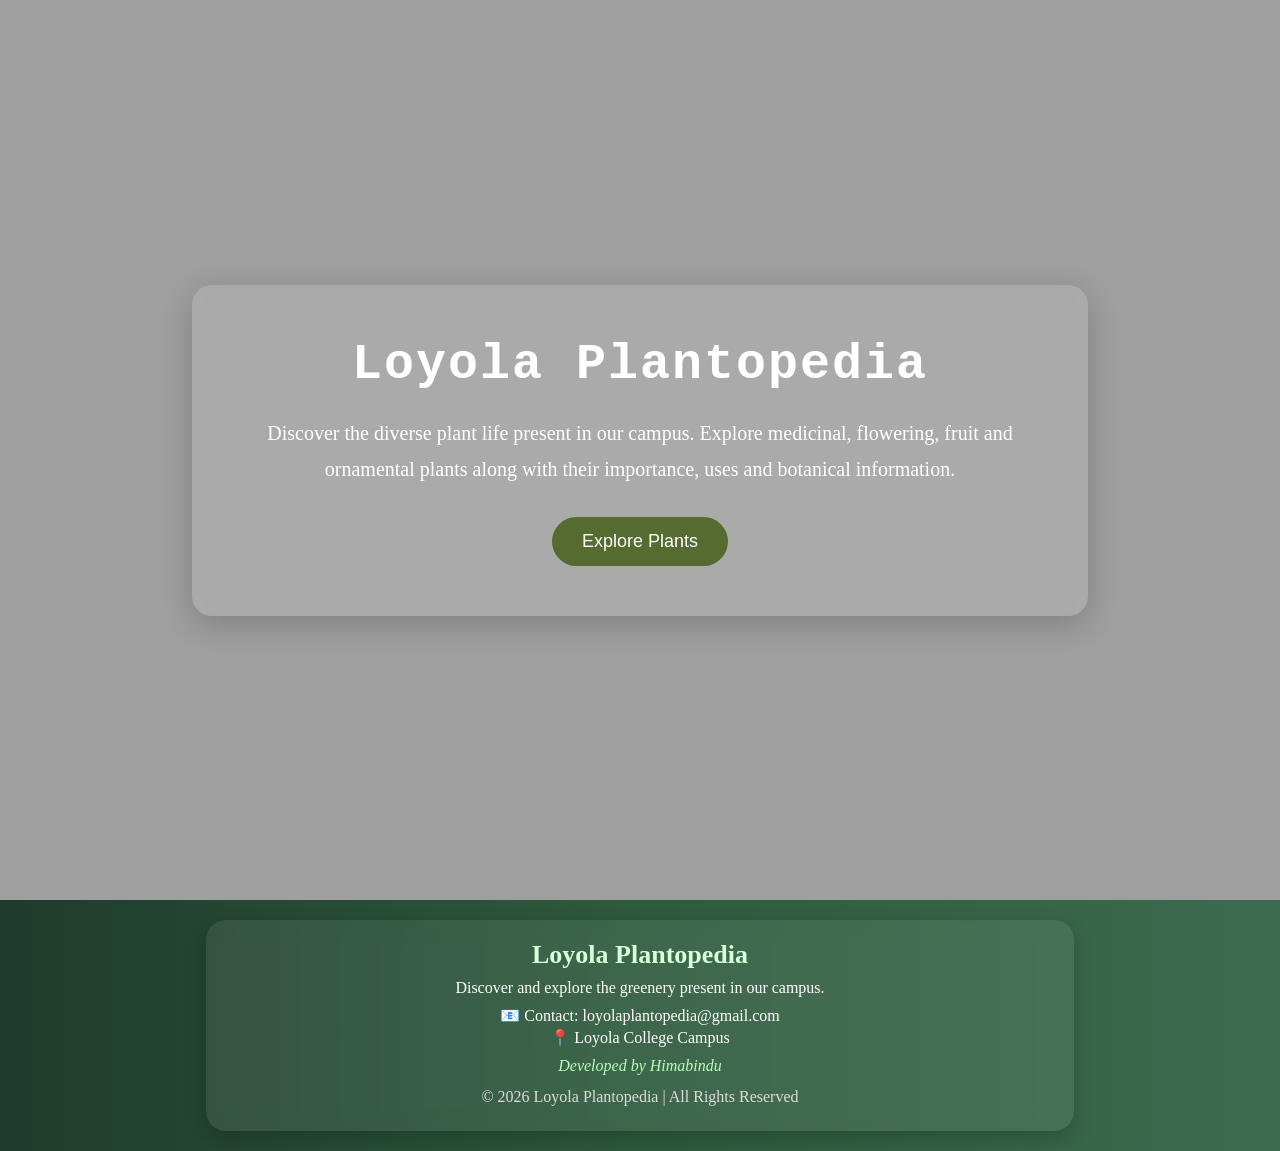
==== index.html @ 228ea23a "Add new project files" ====
<!DOCTYPE html>
<html>
<head>
    <title>College Greenary</title>
    <link rel="stylesheet" href="style.css">
    

<body>

    <!-- Hero Section -->

<section class="hero">

    <div class="overlay">

       <h2>Loyola Plantopedia</h2>

        <p>
    Discover the diverse plant life present in our campus.
    Explore medicinal, flowering, fruit and ornamental plants
    along with their importance, uses and botanical information.
</p>

        <a href="plants.html">
    <button>Explore Plants</button>
    </a>
    </div>

</section>

    <script src="script.js">
    </script>

    <!-- Footer Section -->

<footer>

    <div class="footer-content">

        <h3>Loyola Plantopedia</h3>

        <p>
            Discover and explore the greenery present in our campus.
        </p>

        <div class="contact">

            <p>📧 Contact: loyolaplantopedia@gmail.com</p>

            <p>📍 Loyola College Campus</p>

        </div>

        <div class="developer">

            <p>Developed by Himabindu</p>

        </div>

        <div class="copyright">

            <p>© 2026 Loyola Plantopedia | All Rights Reserved</p>

        </div>

    </div>

</footer>
</body>
</html>
---- style.css ----
/* Google Font Import */
@import url('https://fonts.googleapis.com/css2?family=Poppins:wght@300;400;500;600&family=Playfair+Display:wght@500;700&display=swap');

*{
    margin:0;
    padding:0;
    box-sizing:border-box;
}

html{
    scroll-behavior:smooth;
}

body{
    background-color:#f4f4f4;
}

/* Navigation Bar */

nav{
    display:flex;
    justify-content:space-between;
    align-items:center;
    padding:20px 50px;
    background-color:rgba(0,0,0,0.5);
    position:absolute;
    width:100%;
    z-index:10;
}

nav h1{
    color:white;
    font-size:50px;
    font-family:fantasy;
    letter-spacing:2px;
}

nav ul{
    display:flex;
    list-style:none;
    gap:25px;
}

nav ul li a{
    text-decoration:none;
    color:white;
    font-size:18px;
    font-weight:500;
    transition:0.3s;
}

nav ul li a:hover{
    color:#b7f7c2;
}

/* Hero Section */

.hero{
    height:100vh;
    background-image:url('https://images.unsplash.com/photo-1466692476868-aef1dfb1e735');
    background-size:cover;
    background-position:center;
    display:flex;
    justify-content:center;
    align-items:center;
    position:relative;
}

/* Dark Overlay */

.hero::before{
    content:'';
    position:absolute;
    top:0;
    left:0;
    width:100%;
    height:100%;
    background:rgba(0,0,0,0.35);
}

/* Content Box */

.overlay{
    position:relative;
    background:rgba(255,255,255,0.12);
    backdrop-filter:blur(8px);
    padding:50px;
    border-radius:20px;
    text-align:center;
    color:white;
    width:70%;
    box-shadow:0 8px 30px rgba(0,0,0,0.2);
}

.overlay h2{
    font-family:'Courier New', Courier, monospace;
    font-size:50px;
    margin-bottom:20px;
    line-height:1.2;
    letter-spacing:2px;
}

.overlay p{
    font-family:cursive;
    font-size:20px;
    line-height:1.8;
    margin-bottom:30px;
    font-weight:300;
}

/* Button */

button{
    padding:14px 30px;
    border:none;
    border-radius:30px;
    background-color:darkolivegreen;
    color:white;
    font-size:18px;
    font-weight:500;
    cursor:pointer;
    transition:0.3s;
}

button:hover{
    background-color:#203228;
    transform:scale(1.05);
}

/* Mobile Responsive */

@media(max-width:768px){

    nav{
        flex-direction:column;
        gap:15px;
        padding:20px;
    }

    nav ul{
        gap:15px;
        flex-wrap:wrap;
        justify-content:center;
    }

    .overlay{
        width:90%;
        padding:30px;
    }

    .overlay h2{
        font-size:38px;
    }

    .overlay p{
        font-size:16px;
    }

}
    /* Footer */

/* Footer */

footer{
    background:linear-gradient(
    to right,
    #1f3b2d,
    #2e5a3d,
    #3d6b4f);

    padding:20px 20px;
    text-align:center;
    color:white;
}

.footer-content{
    background:rgba(255,255,255,0.08);

    backdrop-filter:blur(10px);

    padding:20px;
    border-radius:20px;

    width:70%;
    margin:auto;

    box-shadow:0 8px 20px rgba(0,0,0,0.2);
}

.footer-content h3{
    font-size:26px;
    margin-bottom:10px;
    color:#d8ffd8;

    font-family:cursive;
}

.footer-content p{
    margin:6px 0;
    font-size:16px;
    line-height:1;
}

.contact{
    margin-top:12px;
}

.developer{
    margin-top:12px;
    color:#b7ffb7;
    font-style:italic;
    font-size:18px;
}

.copyright{
    margin-top:15px;
    font-size:14px;
    color:#dddddd;
}
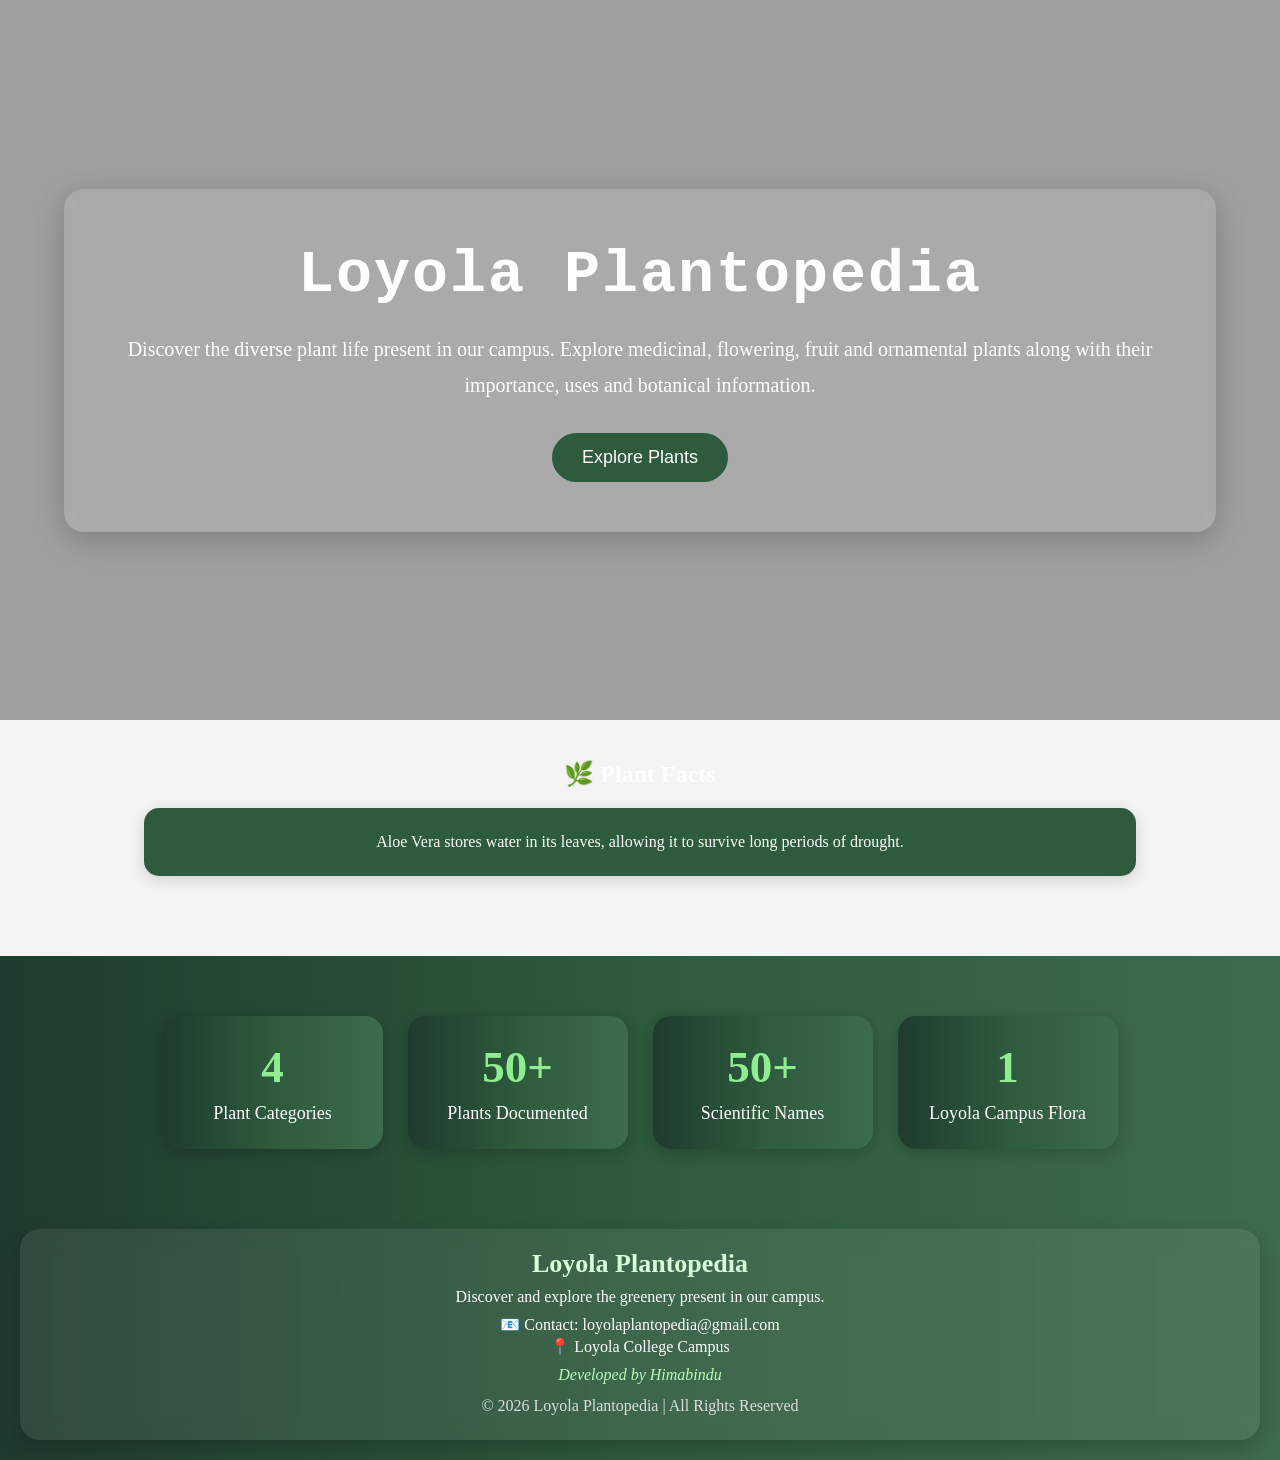
==== commit b1d59d3d: "update" ====
--- a/index.html
+++ b/index.html
@@ -8,7 +8,7 @@
 <body>
 
     <!-- Hero Section -->
-
+<div class="landing-section">      
 <section class="hero">
 
     <div class="overlay">
@@ -22,11 +22,50 @@
 </p>
 
         <a href="plants.html">
-    <button>Explore Plants</button>
+    <button id="exploreBtn">Explore Plants</button>
     </a>
     </div>
 
 </section>
+
+<section class="plant-facts">
+
+    <h2>🌿 Plant Facts</h2>
+
+    <div class="fact-box">
+        <p id="fact-text">
+            Aloe Vera stores water in its leaves, allowing it to survive long periods of drought.
+        </p>
+    </div>
+
+</section>
+</div>
+    
+
+<section class="stats">
+
+    <div class="stat-card">
+        <h2>4</h2>
+        <p>Plant Categories</p>
+    </div>
+
+    <div class="stat-card">
+        <h2>50+</h2>
+        <p>Plants Documented</p>
+    </div>
+
+    <div class="stat-card">
+        <h2>50+</h2>
+        <p>Scientific Names</p>
+    </div>
+
+    <div class="stat-card">
+        <h2>1</h2>
+        <p>Loyola Campus Flora</p>
+    </div>
+
+</section>
+
 
     <script src="script.js">
     </script>
@@ -54,7 +93,6 @@
         <div class="developer">
 
             <p>Developed by Himabindu</p>
-
         </div>
 
         <div class="copyright">
--- a/style.css
+++ b/style.css
@@ -56,8 +56,7 @@
 /* Hero Section */
 
 .hero{
-    height:100vh;
-    background-image:url('https://images.unsplash.com/photo-1466692476868-aef1dfb1e735');
+    height:80vh;
     background-size:cover;
     background-position:center;
     display:flex;
@@ -88,13 +87,14 @@
     border-radius:20px;
     text-align:center;
     color:white;
-    width:70%;
+    width:90%;
     box-shadow:0 8px 30px rgba(0,0,0,0.2);
 }
 
 .overlay h2{
     font-family:'Courier New', Courier, monospace;
-    font-size:50px;
+    color:white;
+    font-size:60px;
     margin-bottom:20px;
     line-height:1.2;
     letter-spacing:2px;
@@ -108,13 +108,19 @@
     font-weight:300;
 }
 
+.landing-section{
+    background-image:url('https://images.unsplash.com/photo-1466692476868-aef1dfb1e735');
+    background-size:cover;
+    background-position:center;
+    background-repeat:no-repeat;
+}
 /* Button */
 
 button{
     padding:14px 30px;
     border:none;
     border-radius:30px;
-    background-color:darkolivegreen;
+    background-color:#2e5a3d;
     color:white;
     font-size:18px;
     font-weight:500;
@@ -123,7 +129,7 @@
 }
 
 button:hover{
-    background-color:#203228;
+    background-color:#234934;
     transform:scale(1.05);
 }
 
@@ -157,7 +163,30 @@
     }
 
 }
-    /* Footer */
+
+.plant-facts{
+    text-align:center;
+    padding:40px 20px 80px;
+    background:transparent;
+}
+
+.plant-facts h2{
+    color:white;
+    margin-bottom:20px;
+}
+
+.fact-box{
+    background:#2e5a3d;
+    color:white;
+
+    padding:25px;
+    border-radius:15px;
+
+    width:80%;
+    margin:auto;
+
+    box-shadow:0 4px 15px rgba(0,0,0,0.15);
+}
 
 /* Footer */
 
@@ -181,7 +210,7 @@
     padding:20px;
     border-radius:20px;
 
-    width:70%;
+    width:100%;
     margin:auto;
 
     box-shadow:0 8px 20px rgba(0,0,0,0.2);
@@ -216,4 +245,62 @@
     margin-top:15px;
     font-size:14px;
     color:#dddddd;
+}
+/* Statistics Section */
+
+.stats{
+    display:flex;
+    justify-content:center;
+    gap:25px;
+    flex-wrap:wrap;
+
+    padding:60px 20px;
+
+     background:linear-gradient(
+    to right,
+    #1f3b2d,
+    #2e5a3d,
+    #3d6b4f);
+
+    );
+}
+
+.stat-card{
+    width:220px;
+
+    padding:25px;
+
+    text-align:center;
+
+     background:linear-gradient(
+    to right,
+    #1f3b2d,
+    #2e5a3d,
+    #3d6b4f);
+
+
+    backdrop-filter:blur(8px);
+
+    border-radius:18px;
+
+    color:white;
+
+    box-shadow:0 4px 15px rgba(0,0,0,0.2);
+
+    transition:0.3s;
+}
+
+.stat-card:hover{
+    transform:translateY(-8px);
+}
+
+.stat-card h2{
+    font-size:45px;
+    color:#90ee90;
+    margin-bottom:10px;
+}
+
+.stat-card p{
+    font-size:18px;
+    font-weight:500;
 }
